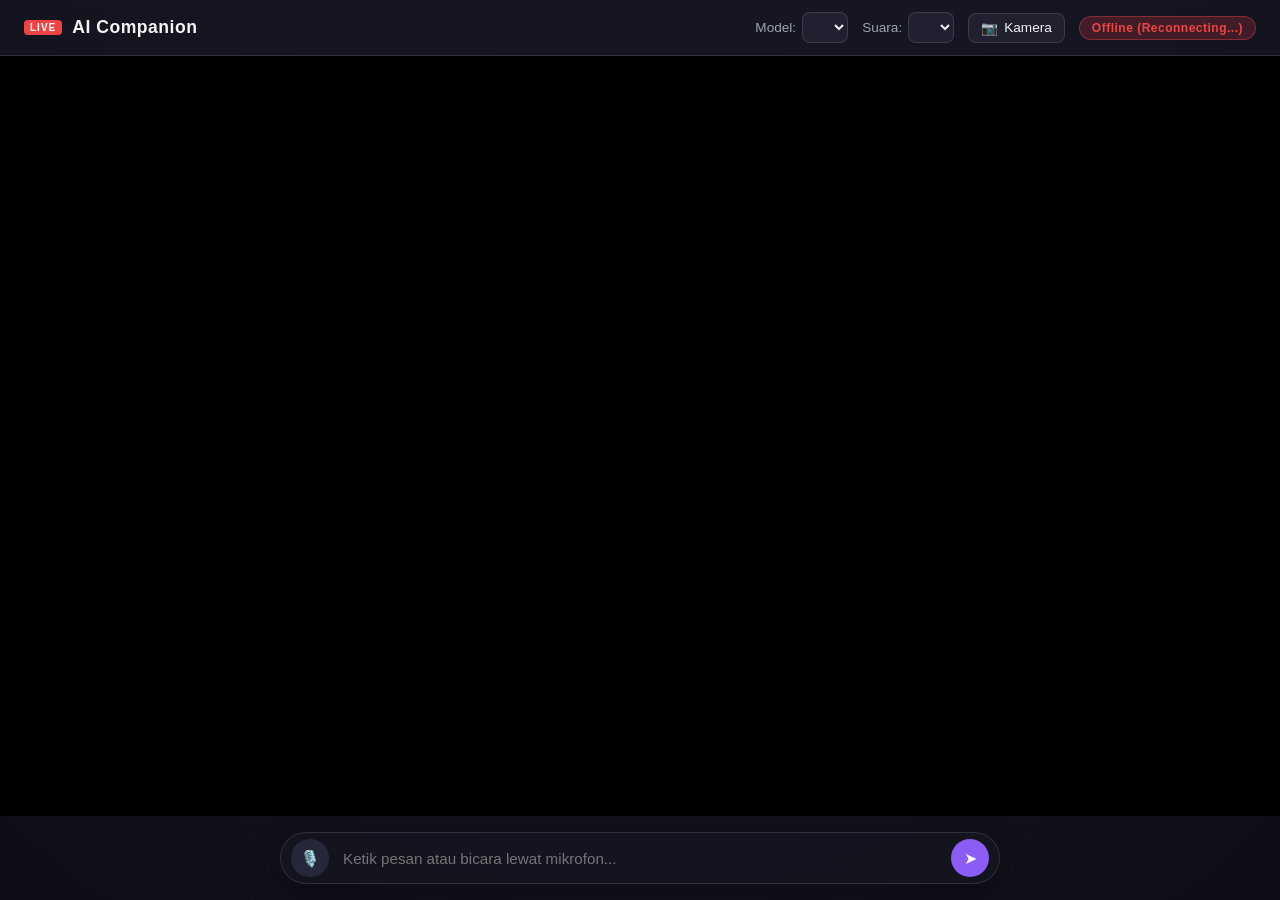
==== static/index.html @ 472569f9 "feat(frontend): add clean glassmorphic Web UI with Pixi Live2D, audio lip-sync, mic STT, and camera " ====
<!DOCTYPE html>
<html lang="id">
<head>
  <meta charset="UTF-8">
  <meta name="viewport" content="width=device-width, initial-scale=1.0">
  <title>Personal AI VTuber</title>
  <link rel="stylesheet" href="/static/style.css">
  
  <!-- Live2D & Pixi.js local dependencies -->
  <script src="/static/libs/live2dcubismcore.min.js"></script>
  <script src="/static/libs/live2d.min.js"></script>
  <script src="/static/libs/pixi.min.js"></script>
  <script src="/static/libs/cubism4.min.js"></script>
</head>
<body>
  <div id="app-container">
    <!-- Header / Control Bar -->
    <header id="control-bar">
      <div class="brand">
        <span class="brand-badge">LIVE</span>
        <h1>AI Companion</h1>
      </div>
      
      <div class="controls">
        <div class="control-item">
          <label for="model-select">Model:</label>
          <select id="model-select"></select>
        </div>

        <div class="control-item">
          <label for="voice-select">Suara:</label>
          <select id="voice-select"></select>
        </div>

        <button id="camera-toggle-btn" class="icon-btn" title="Aktifkan Kamera (Vision)">
          📷 <span class="btn-text">Kamera</span>
        </button>

        <div id="status-pill" class="pill status-offline">Offline</div>
      </div>
    </header>

    <!-- Main Stage for Live2D Canvas -->
    <main id="stage">
      <canvas id="live2d-canvas"></canvas>

      <!-- Floating Subtitles / Speech Bubble -->
      <div id="speech-bubble" class="speech-bubble hidden">
        <div class="bubble-speaker">Ryza</div>
        <div id="bubble-text" class="bubble-text">...</div>
      </div>

      <!-- Draggable Camera Video Preview -->
      <div id="camera-preview-box" class="camera-box hidden">
        <div class="camera-header">
          <span>Vision Camera</span>
          <button id="camera-close-btn">&times;</button>
        </div>
        <video id="camera-video" autoplay playsinline muted></video>
        <div class="camera-tag">Active on Chat</div>
      </div>
    </main>

    <!-- Bottom Input Bar -->
    <footer id="input-container">
      <div class="input-card">
        <button id="mic-btn" class="action-btn mic-btn" title="Bicara (Voice Input)">
          🎙️
        </button>
        <input 
          type="text" 
          id="chat-input" 
          placeholder="Ketik pesan atau bicara lewat mikrofon..." 
          autocomplete="off"
        />
        <button id="send-btn" class="action-btn send-btn" title="Kirim">
          ➤
        </button>
      </div>
    </footer>
  </div>

  <script src="/static/app.js"></script>
</body>
</html>
---- static/style.css ----
:root {
  --bg-gradient: radial-gradient(circle at 50% 20%, #1e1e2f 0%, #0d0d15 100%);
  --panel-bg: rgba(22, 22, 34, 0.75);
  --panel-border: rgba(255, 255, 255, 0.12);
  --accent: #8b5cf6;
  --accent-hover: #7c3aed;
  --text-main: #f3f4f6;
  --text-muted: #9ca3af;
  --success: #10b981;
  --warning: #f59e0b;
  --danger: #ef4444;
}

* {
  box-sizing: border-box;
  margin: 0;
  padding: 0;
}

body, html {
  width: 100%;
  height: 100%;
  overflow: hidden;
  font-family: -apple-system, BlinkMacSystemFont, "Segoe UI", Roboto, "Helvetica Neue", Arial, sans-serif;
  background: var(--bg-gradient);
  color: var(--text-main);
  user-select: none;
}

#app-container {
  display: flex;
  flex-direction: column;
  width: 100vw;
  height: 100vh;
  position: relative;
}

/* Header & Control Bar */
#control-bar {
  display: flex;
  align-items: center;
  justify-content: space-between;
  padding: 12px 24px;
  background: var(--panel-bg);
  backdrop-filter: blur(12px);
  border-bottom: 1px solid var(--panel-border);
  z-index: 10;
}

.brand {
  display: flex;
  align-items: center;
  gap: 10px;
}

.brand-badge {
  background: #ef4444;
  color: #fff;
  font-size: 10px;
  font-weight: bold;
  padding: 2px 6px;
  border-radius: 4px;
  letter-spacing: 1px;
}

.brand h1 {
  font-size: 1.1rem;
  font-weight: 600;
  letter-spacing: 0.5px;
}

.controls {
  display: flex;
  align-items: center;
  gap: 14px;
}

.control-item {
  display: flex;
  align-items: center;
  gap: 6px;
  font-size: 0.85rem;
  color: var(--text-muted);
}

.control-item select {
  background: rgba(35, 35, 50, 0.9);
  color: var(--text-main);
  border: 1px solid var(--panel-border);
  padding: 6px 12px;
  border-radius: 8px;
  font-size: 0.85rem;
  outline: none;
  cursor: pointer;
  transition: all 0.2s;
}

.control-item select:hover {
  border-color: var(--accent);
}

.icon-btn {
  background: rgba(35, 35, 50, 0.9);
  color: var(--text-main);
  border: 1px solid var(--panel-border);
  padding: 6px 12px;
  border-radius: 8px;
  font-size: 0.85rem;
  cursor: pointer;
  display: flex;
  align-items: center;
  gap: 6px;
  transition: all 0.2s;
}

.icon-btn:hover {
  background: rgba(50, 50, 75, 0.9);
  border-color: var(--accent);
}

.icon-btn.active {
  background: var(--accent);
  color: white;
  border-color: var(--accent-hover);
}

.pill {
  padding: 4px 12px;
  border-radius: 20px;
  font-size: 0.75rem;
  font-weight: 600;
  letter-spacing: 0.5px;
}

.status-online {
  background: rgba(16, 185, 129, 0.2);
  color: var(--success);
  border: 1px solid rgba(16, 185, 129, 0.4);
}

.status-thinking {
  background: rgba(245, 158, 11, 0.2);
  color: var(--warning);
  border: 1px solid rgba(245, 158, 11, 0.4);
}

.status-offline {
  background: rgba(239, 68, 68, 0.2);
  color: var(--danger);
  border: 1px solid rgba(239, 68, 68, 0.4);
}

/* Stage & Canvas */
#stage {
  flex: 1;
  position: relative;
  width: 100%;
  height: 100%;
  overflow: hidden;
}

#live2d-canvas {
  width: 100%;
  height: 100%;
  display: block;
}

/* Speech Bubble */
.speech-bubble {
  position: absolute;
  top: 15%;
  left: 50%;
  transform: translateX(-50%);
  max-width: 650px;
  width: 90%;
  background: rgba(18, 18, 28, 0.82);
  backdrop-filter: blur(16px);
  border: 1px solid var(--panel-border);
  box-shadow: 0 10px 30px rgba(0, 0, 0, 0.4);
  padding: 16px 22px;
  border-radius: 16px;
  pointer-events: none;
  transition: opacity 0.3s ease, transform 0.3s ease;
  z-index: 5;
}

.speech-bubble.hidden {
  opacity: 0;
  transform: translateX(-50%) translateY(-10px);
}

.bubble-speaker {
  font-size: 0.8rem;
  font-weight: 700;
  color: var(--accent);
  text-transform: uppercase;
  margin-bottom: 6px;
  letter-spacing: 1px;
}

.bubble-text {
  font-size: 1.05rem;
  line-height: 1.5;
  color: var(--text-main);
  user-select: text;
}

/* Camera Preview Box */
.camera-box {
  position: absolute;
  bottom: 100px;
  right: 24px;
  width: 220px;
  background: var(--panel-bg);
  border: 1px solid var(--panel-border);
  border-radius: 12px;
  overflow: hidden;
  box-shadow: 0 8px 24px rgba(0, 0, 0, 0.5);
  backdrop-filter: blur(10px);
  z-index: 8;
  transition: all 0.3s ease;
}

.camera-box.hidden {
  display: none;
}

.camera-header {
  display: flex;
  align-items: center;
  justify-content: space-between;
  padding: 6px 10px;
  font-size: 0.75rem;
  color: var(--text-muted);
  background: rgba(0, 0, 0, 0.3);
}

.camera-header button {
  background: none;
  border: none;
  color: var(--text-muted);
  font-size: 1rem;
  cursor: pointer;
}

.camera-box video {
  width: 100%;
  height: 140px;
  object-fit: cover;
  display: block;
}

.camera-tag {
  font-size: 0.65rem;
  text-align: center;
  padding: 4px;
  background: rgba(139, 92, 246, 0.2);
  color: var(--accent);
  font-weight: 600;
}

/* Bottom Input Bar */
#input-container {
  padding: 16px 24px;
  display: flex;
  justify-content: center;
  z-index: 10;
}

.input-card {
  width: 100%;
  max-width: 720px;
  display: flex;
  align-items: center;
  background: var(--panel-bg);
  backdrop-filter: blur(16px);
  border: 1px solid var(--panel-border);
  border-radius: 30px;
  padding: 6px 10px;
  box-shadow: 0 8px 32px rgba(0, 0, 0, 0.35);
  transition: border-color 0.2s;
}

.input-card:focus-within {
  border-color: var(--accent);
}

.input-card input {
  flex: 1;
  background: transparent;
  border: none;
  outline: none;
  color: var(--text-main);
  font-size: 0.95rem;
  padding: 8px 14px;
}

.action-btn {
  background: rgba(45, 45, 65, 0.8);
  border: none;
  color: var(--text-main);
  width: 38px;
  height: 38px;
  border-radius: 50%;
  display: flex;
  align-items: center;
  justify-content: center;
  font-size: 1rem;
  cursor: pointer;
  transition: all 0.2s;
}

.action-btn:hover {
  background: var(--accent);
  color: white;
}

.mic-btn.recording {
  background: var(--danger);
  animation: pulse 1.2s infinite;
}

.send-btn {
  background: var(--accent);
  margin-left: 6px;
}

.send-btn:hover {
  background: var(--accent-hover);
}

@keyframes pulse {
  0% { transform: scale(1); box-shadow: 0 0 0 0 rgba(239, 68, 68, 0.7); }
  70% { transform: scale(1.08); box-shadow: 0 0 0 10px rgba(239, 68, 68, 0); }
  100% { transform: scale(1); box-shadow: 0 0 0 0 rgba(239, 68, 68, 0); }
}
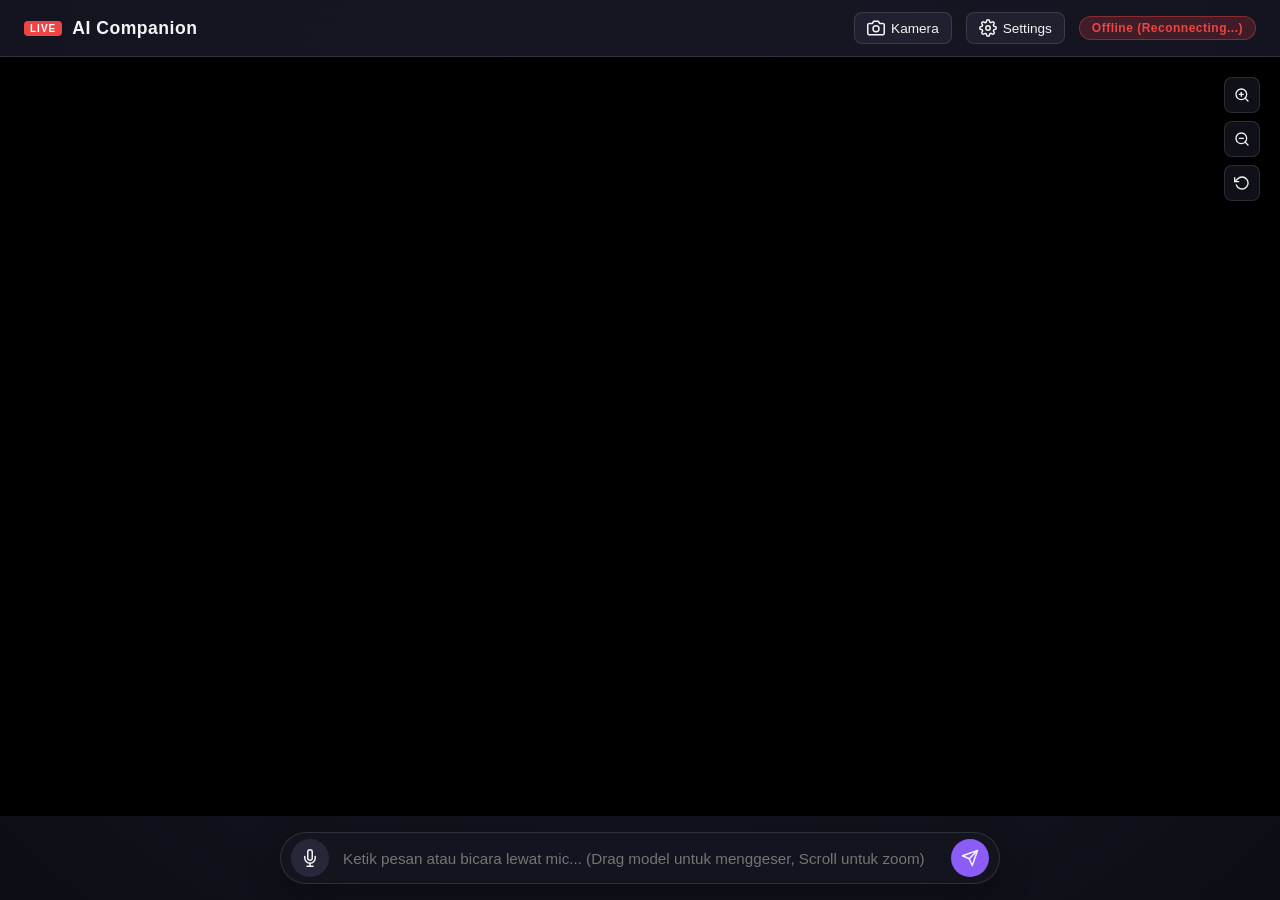
==== commit 8bbb626e: "feat(settings): add dedicated /settings page, SVG icons, SQLite memory management, model zoom/pan, c" ====
--- a/static/index.html
+++ b/static/index.html
@@ -3,7 +3,7 @@
 <head>
   <meta charset="UTF-8">
   <meta name="viewport" content="width=device-width, initial-scale=1.0">
-  <title>Personal AI VTuber</title>
+  <title>AI Companion - Live2D</title>
   <link rel="stylesheet" href="/static/style.css">
   
   <!-- Live2D & Pixi.js local dependencies -->
@@ -14,7 +14,7 @@
 </head>
 <body>
   <div id="app-container">
-    <!-- Header / Control Bar -->
+    <!-- Header / Top Bar -->
     <header id="control-bar">
       <div class="brand">
         <span class="brand-badge">LIVE</span>
@@ -22,19 +22,21 @@
       </div>
       
       <div class="controls">
-        <div class="control-item">
-          <label for="model-select">Model:</label>
-          <select id="model-select"></select>
-        </div>
+        <button id="camera-toggle-btn" class="icon-btn" title="Toggle Kamera Vision">
+          <svg width="18" height="18" viewBox="0 0 24 24" fill="none" stroke="currentColor" stroke-width="2" stroke-linecap="round" stroke-linejoin="round">
+            <path d="M23 19a2 2 0 0 1-2 2H3a2 2 0 0 1-2-2V8a2 2 0 0 1 2-2h4l2-3h6l2 3h4a2 2 0 0 1 2 2z"></path>
+            <circle cx="12" cy="13" r="4"></circle>
+          </svg>
+          <span class="btn-text">Kamera</span>
+        </button>
 
-        <div class="control-item">
-          <label for="voice-select">Suara:</label>
-          <select id="voice-select"></select>
-        </div>
-
-        <button id="camera-toggle-btn" class="icon-btn" title="Aktifkan Kamera (Vision)">
-          📷 <span class="btn-text">Kamera</span>
-        </button>
+        <a href="/settings" class="icon-btn settings-link" title="Buka Pengaturan Lengkap">
+          <svg width="18" height="18" viewBox="0 0 24 24" fill="none" stroke="currentColor" stroke-width="2" stroke-linecap="round" stroke-linejoin="round">
+            <circle cx="12" cy="12" r="3"></circle>
+            <path d="M19.4 15a1.65 1.65 0 0 0 .33 1.82l.06.06a2 2 0 0 1 0 2.83 2 2 0 0 1-2.83 0l-.06-.06a1.65 1.65 0 0 0-1.82-.33 1.65 1.65 0 0 0-1 1.51V21a2 2 0 0 1-2 2 2 2 0 0 1-2-2v-.09A1.65 1.65 0 0 0 9 19.4a1.65 1.65 0 0 0-1.82.33l-.06.06a2 2 0 0 1-2.83 0 2 2 0 0 1 0-2.83l.06-.06a1.65 1.65 0 0 0 .33-1.82 1.65 1.65 0 0 0-1.51-1H3a2 2 0 0 1-2-2 2 2 0 0 1 2-2h.09A1.65 1.65 0 0 0 4.6 9a1.65 1.65 0 0 0-.33-1.82l-.06-.06a2 2 0 0 1 0-2.83 2 2 0 0 1 2.83 0l.06.06a1.65 1.65 0 0 0 1.82.33H9a1.65 1.65 0 0 0 1-1.51V3a2 2 0 0 1 2-2 2 2 0 0 1 2 2v.09a1.65 1.65 0 0 0 1 1.51 1.65 1.65 0 0 0 1.82-.33l.06-.06a2 2 0 0 1 2.83 0 2 2 0 0 1 0 2.83l-.06.06a1.65 1.65 0 0 0-.33 1.82V9a1.65 1.65 0 0 0 1.51 1H21a2 2 0 0 1 2 2 2 2 0 0 1-2 2h-.09a1.65 1.65 0 0 0-1.51 1z"></path>
+          </svg>
+          <span class="btn-text">Settings</span>
+        </a>
 
         <div id="status-pill" class="pill status-offline">Offline</div>
       </div>
@@ -44,9 +46,34 @@
     <main id="stage">
       <canvas id="live2d-canvas"></canvas>
 
+      <!-- Model Transform Control (Floating Zoom / Pan Controls) -->
+      <div id="stage-controls">
+        <button id="zoom-in-btn" class="tool-btn" title="Zoom In">
+          <svg width="16" height="16" viewBox="0 0 24 24" fill="none" stroke="currentColor" stroke-width="2" stroke-linecap="round" stroke-linejoin="round">
+            <circle cx="11" cy="11" r="8"></circle>
+            <line x1="21" y1="21" x2="16.65" y2="16.65"></line>
+            <line x1="11" y1="8" x2="11" y2="14"></line>
+            <line x1="8" y1="11" x2="14" y2="11"></line>
+          </svg>
+        </button>
+        <button id="zoom-out-btn" class="tool-btn" title="Zoom Out">
+          <svg width="16" height="16" viewBox="0 0 24 24" fill="none" stroke="currentColor" stroke-width="2" stroke-linecap="round" stroke-linejoin="round">
+            <circle cx="11" cy="11" r="8"></circle>
+            <line x1="21" y1="21" x2="16.65" y2="16.65"></line>
+            <line x1="8" y1="11" x2="14" y2="11"></line>
+          </svg>
+        </button>
+        <button id="reset-pos-btn" class="tool-btn" title="Reset Posisi & Zoom">
+          <svg width="16" height="16" viewBox="0 0 24 24" fill="none" stroke="currentColor" stroke-width="2" stroke-linecap="round" stroke-linejoin="round">
+            <polyline points="1 4 1 10 7 10"></polyline>
+            <path d="M3.51 15a9 9 0 1 0 2.13-9.36L1 10"></path>
+          </svg>
+        </button>
+      </div>
+
       <!-- Floating Subtitles / Speech Bubble -->
       <div id="speech-bubble" class="speech-bubble hidden">
-        <div class="bubble-speaker">Ryza</div>
+        <div id="bubble-speaker" class="bubble-speaker">Ryza</div>
         <div id="bubble-text" class="bubble-text">...</div>
       </div>
 
@@ -65,16 +92,24 @@
     <footer id="input-container">
       <div class="input-card">
         <button id="mic-btn" class="action-btn mic-btn" title="Bicara (Voice Input)">
-          🎙️
+          <svg width="18" height="18" viewBox="0 0 24 24" fill="none" stroke="currentColor" stroke-width="2" stroke-linecap="round" stroke-linejoin="round">
+            <path d="M12 1a3 3 0 0 0-3 3v8a3 3 0 0 0 6 0V4a3 3 0 0 0-3-3z"></path>
+            <path d="M19 10v2a7 7 0 0 1-14 0v-2"></path>
+            <line x1="12" y1="19" x2="12" y2="23"></line>
+            <line x1="8" y1="23" x2="16" y2="23"></line>
+          </svg>
         </button>
         <input 
           type="text" 
           id="chat-input" 
-          placeholder="Ketik pesan atau bicara lewat mikrofon..." 
+          placeholder="Ketik pesan atau bicara lewat mic... (Drag model untuk menggeser, Scroll untuk zoom)" 
           autocomplete="off"
         />
         <button id="send-btn" class="action-btn send-btn" title="Kirim">
-          ➤
+          <svg width="18" height="18" viewBox="0 0 24 24" fill="none" stroke="currentColor" stroke-width="2" stroke-linecap="round" stroke-linejoin="round">
+            <line x1="22" y1="2" x2="11" y2="13"></line>
+            <polygon points="22 2 15 22 11 13 2 9 22 2"></polygon>
+          </svg>
         </button>
       </div>
     </footer>
--- a/static/style.css
+++ b/static/style.css
@@ -329,6 +329,69 @@
   background: var(--accent-hover);
 }
 
+.action-btn svg {
+  width: 18px;
+  height: 18px;
+}
+
+.settings-link {
+  text-decoration: none;
+}
+
+/* Floating Stage Controls (Zoom & Reset) */
+#stage-controls {
+  position: absolute;
+  top: 20px;
+  right: 20px;
+  display: flex;
+  flex-direction: column;
+  gap: 8px;
+  z-index: 6;
+}
+
+.tool-btn {
+  width: 36px;
+  height: 36px;
+  border-radius: 8px;
+  background: rgba(22, 22, 34, 0.75);
+  backdrop-filter: blur(8px);
+  border: 1px solid var(--panel-border);
+  color: var(--text-main);
+  display: flex;
+  align-items: center;
+  justify-content: center;
+  cursor: pointer;
+  transition: all 0.2s;
+  box-shadow: 0 4px 12px rgba(0, 0, 0, 0.25);
+}
+
+.tool-btn:hover {
+  background: var(--accent);
+  color: #fff;
+  transform: scale(1.05);
+}
+
+/* Background Presets */
+.bg-gradient-dark {
+  background: radial-gradient(circle at 50% 20%, #1e1e2f 0%, #0d0d15 100%) !important;
+}
+
+.bg-gradient-cyberpunk {
+  background: linear-gradient(135deg, #180b2b 0%, #081b2e 100%) !important;
+}
+
+.bg-solid-dark {
+  background: #111118 !important;
+}
+
+.bg-obs-greenscreen {
+  background: #00ff00 !important;
+}
+
+.bg-obs-transparent {
+  background: transparent !important;
+}
+
 @keyframes pulse {
   0% { transform: scale(1); box-shadow: 0 0 0 0 rgba(239, 68, 68, 0.7); }
   70% { transform: scale(1.08); box-shadow: 0 0 0 10px rgba(239, 68, 68, 0); }
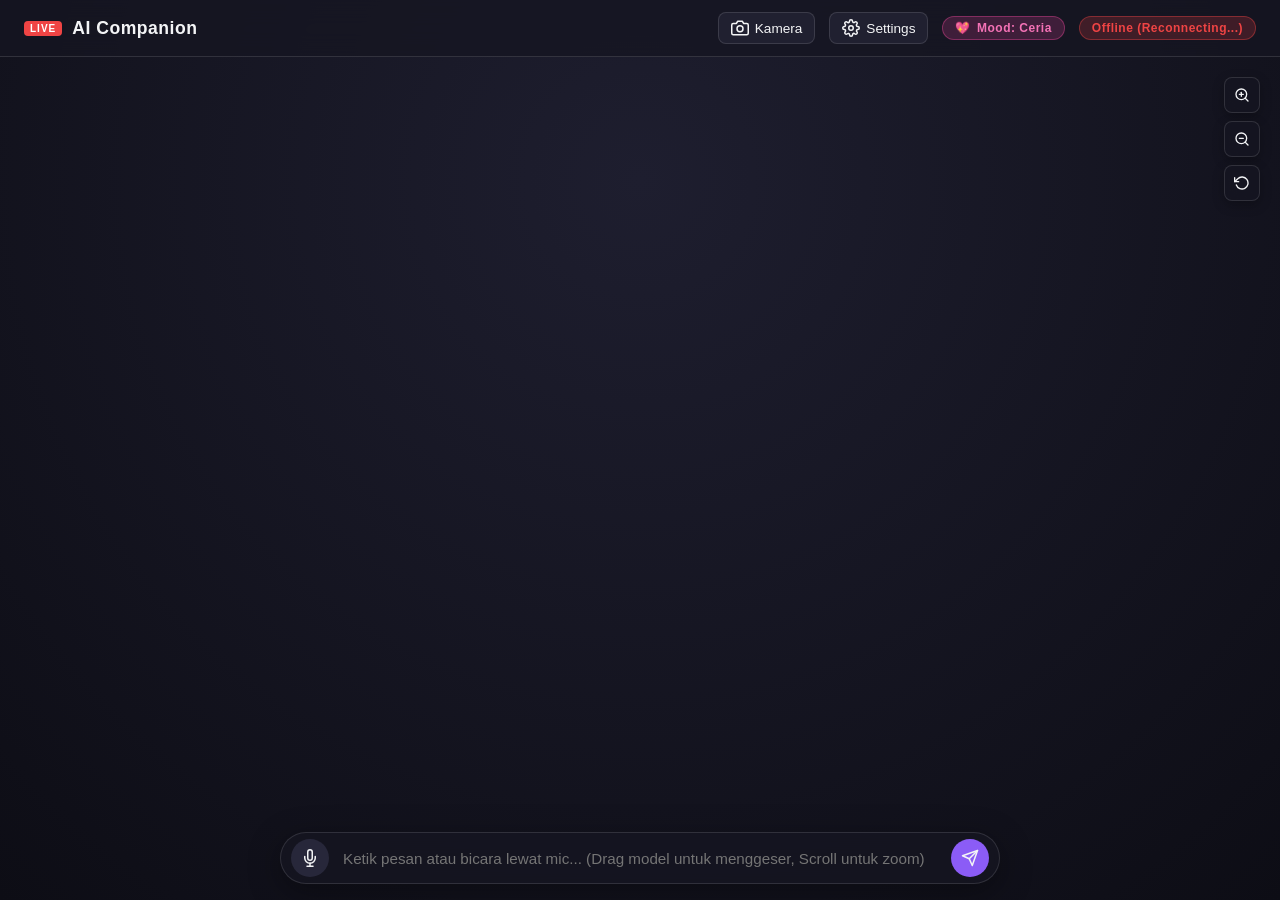
==== commit d0835753: "feat(persona): add Persona Archetypes tuning (Konsep A), fine-tuning sliders (Konsep B), real-time M" ====
--- a/static/index.html
+++ b/static/index.html
@@ -37,6 +37,10 @@
           </svg>
           <span class="btn-text">Settings</span>
         </a>
+
+        <div id="mood-pill" class="pill mood-badge" title="Status Perasaan AI Saat Ini">
+          <span id="mood-icon">💖</span> <span id="mood-text">Mood: Ceria</span>
+        </div>
 
         <div id="status-pill" class="pill status-offline">Offline</div>
       </div>
--- a/static/style.css
+++ b/static/style.css
@@ -150,6 +150,17 @@
   border: 1px solid rgba(239, 68, 68, 0.4);
 }
 
+.mood-badge {
+  background: rgba(236, 72, 153, 0.2);
+  color: #f472b6;
+  border: 1px solid rgba(236, 72, 153, 0.4);
+  display: flex;
+  align-items: center;
+  gap: 6px;
+  cursor: default;
+  transition: all 0.3s ease;
+}
+
 /* Stage & Canvas */
 #stage {
   flex: 1;
@@ -157,6 +168,14 @@
   width: 100%;
   height: 100%;
   overflow: hidden;
+  background: transparent;
+}
+
+#live2d-canvas {
+  width: 100%;
+  height: 100%;
+  display: block;
+  background: transparent;
 }
 
 #live2d-canvas {
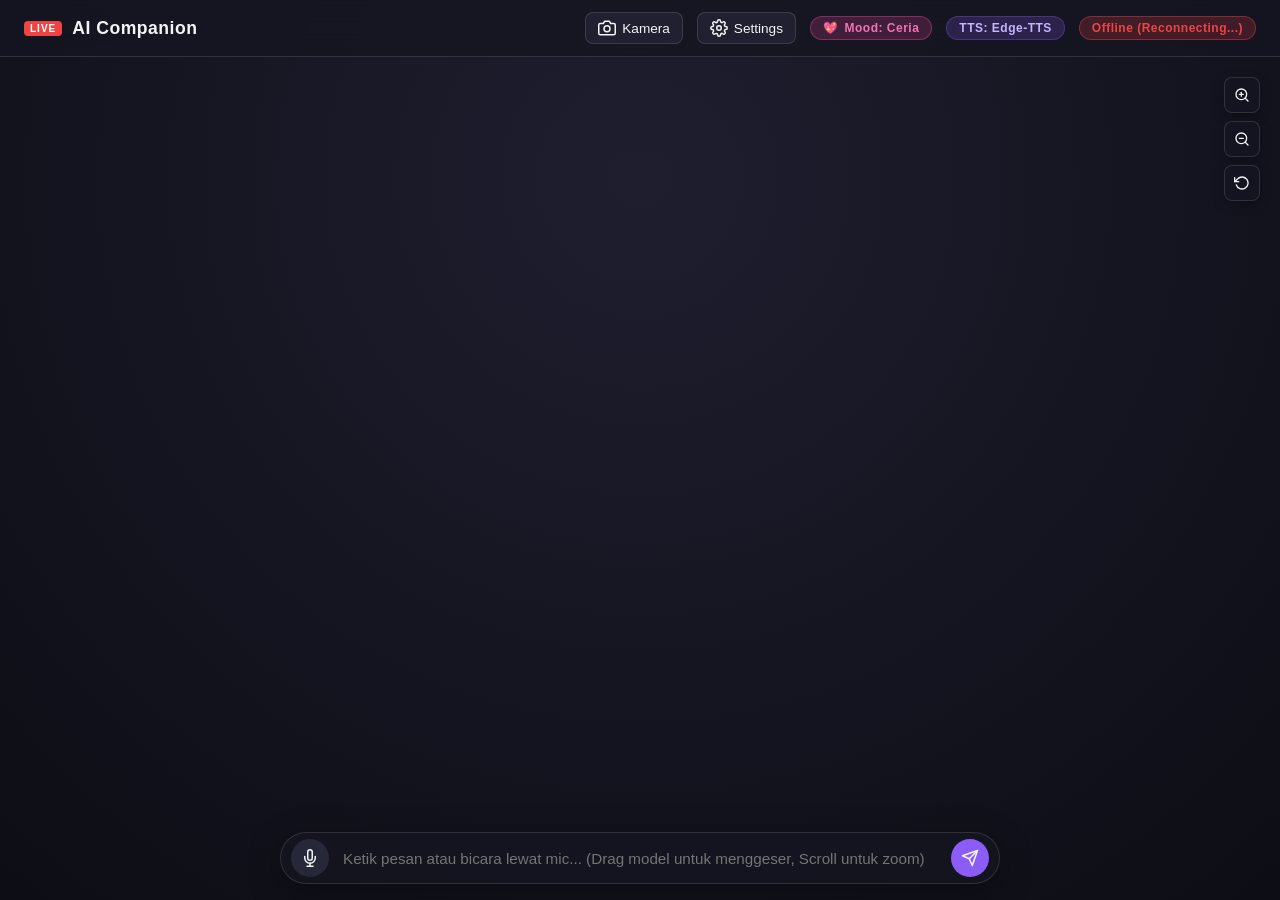
==== commit 2430efde: "feat(tts): implement dynamic multi-provider TTS architecture (Edge-TTS, Kokoro, VOICEVOX, Custom HTT" ====
--- a/static/index.html
+++ b/static/index.html
@@ -41,6 +41,8 @@
         <div id="mood-pill" class="pill mood-badge" title="Status Perasaan AI Saat Ini">
           <span id="mood-icon">💖</span> <span id="mood-text">Mood: Ceria</span>
         </div>
+
+        <div id="tts-pill" class="pill" style="background: rgba(139, 92, 246, 0.2); color: #c4b5fd; font-size: 0.75rem; border: 1px solid rgba(139, 92, 246, 0.3);" title="Engine TTS Aktif">TTS: Edge-TTS</div>
 
         <div id="status-pill" class="pill status-offline">Offline</div>
       </div>
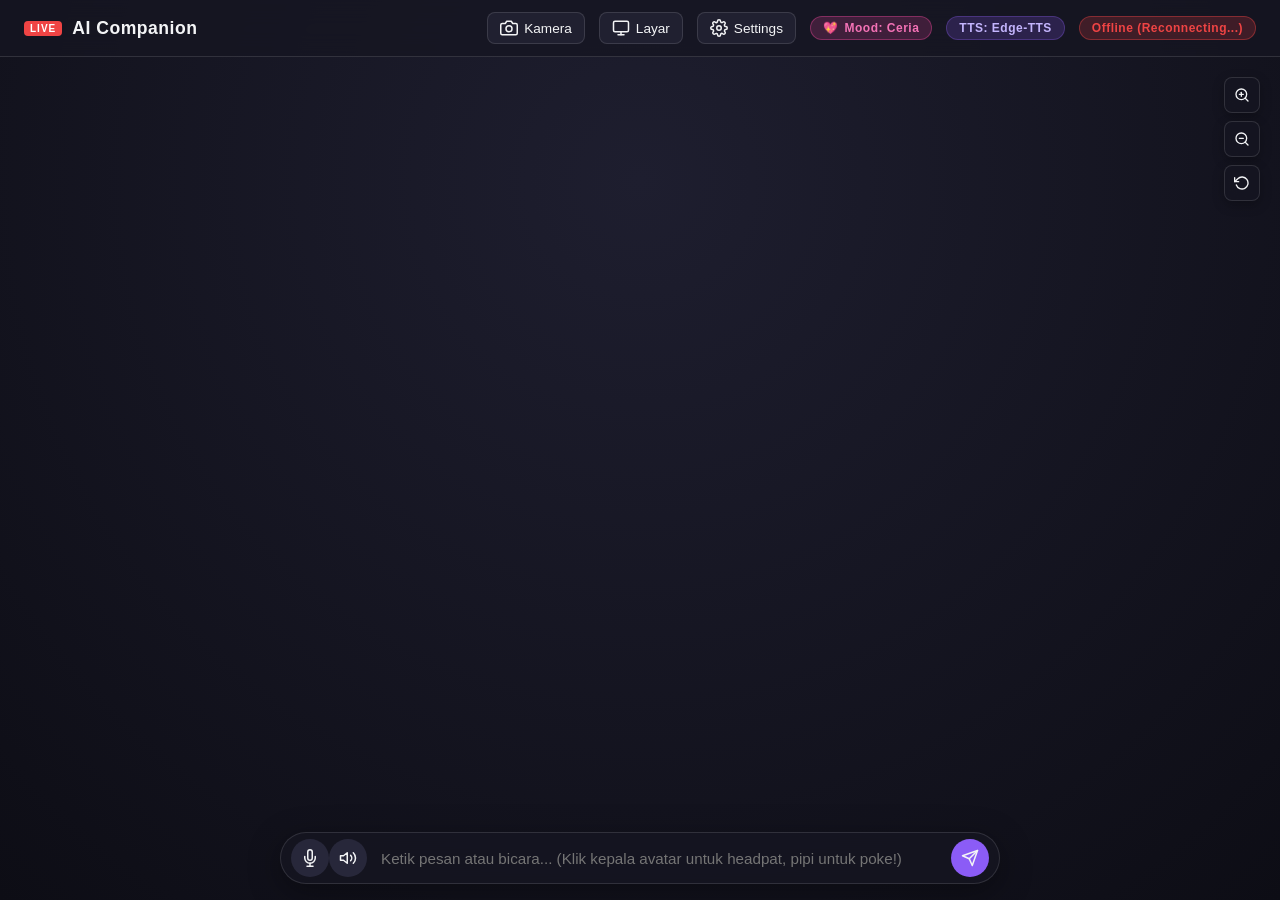
==== commit d72ae39a: "feat: implement interactive touch, screen vision, hands-free VAD, proactive engine, OBS overlay, and" ====
--- a/static/index.html
+++ b/static/index.html
@@ -28,6 +28,15 @@
             <circle cx="12" cy="13" r="4"></circle>
           </svg>
           <span class="btn-text">Kamera</span>
+        </button>
+
+        <button id="screen-toggle-btn" class="icon-btn" title="Bagikan Layar (Screen Vision / Co-Pilot)">
+          <svg width="18" height="18" viewBox="0 0 24 24" fill="none" stroke="currentColor" stroke-width="2" stroke-linecap="round" stroke-linejoin="round">
+            <rect x="2" y="3" width="20" height="14" rx="2" ry="2"></rect>
+            <line x1="8" y1="21" x2="16" y2="21"></line>
+            <line x1="12" y1="17" x2="12" y2="21"></line>
+          </svg>
+          <span class="btn-text">Layar</span>
         </button>
 
         <a href="/settings" class="icon-btn settings-link" title="Buka Pengaturan Lengkap">
@@ -92,12 +101,22 @@
         <video id="camera-video" autoplay playsinline muted></video>
         <div class="camera-tag">Active on Chat</div>
       </div>
+
+      <!-- Draggable Screen Video Preview -->
+      <div id="screen-preview-box" class="camera-box hidden" style="bottom: 90px; right: 280px;">
+        <div class="camera-header">
+          <span>Screen Vision (Co-Pilot)</span>
+          <button id="screen-close-btn">&times;</button>
+        </div>
+        <video id="screen-video" autoplay playsinline muted></video>
+        <div class="camera-tag">Active on Chat</div>
+      </div>
     </main>
 
     <!-- Bottom Input Bar -->
     <footer id="input-container">
       <div class="input-card">
-        <button id="mic-btn" class="action-btn mic-btn" title="Bicara (Voice Input)">
+        <button id="mic-btn" class="action-btn mic-btn" title="Bicara Manual (Voice Input)">
           <svg width="18" height="18" viewBox="0 0 24 24" fill="none" stroke="currentColor" stroke-width="2" stroke-linecap="round" stroke-linejoin="round">
             <path d="M12 1a3 3 0 0 0-3 3v8a3 3 0 0 0 6 0V4a3 3 0 0 0-3-3z"></path>
             <path d="M19 10v2a7 7 0 0 1-14 0v-2"></path>
@@ -105,10 +124,16 @@
             <line x1="8" y1="23" x2="16" y2="23"></line>
           </svg>
         </button>
+        <button id="vad-btn" class="action-btn" title="Mode Bicara Otomatis Tanpa Tangan (Hands-Free VAD Mode)">
+          <svg width="18" height="18" viewBox="0 0 24 24" fill="none" stroke="currentColor" stroke-width="2" stroke-linecap="round" stroke-linejoin="round">
+            <polygon points="11 5 6 9 2 9 2 15 6 15 11 19 11 5"></polygon>
+            <path d="M19.07 4.93a10 10 0 0 1 0 14.14M15.54 8.46a5 5 0 0 1 0 7.07"></path>
+          </svg>
+        </button>
         <input 
           type="text" 
           id="chat-input" 
-          placeholder="Ketik pesan atau bicara lewat mic... (Drag model untuk menggeser, Scroll untuk zoom)" 
+          placeholder="Ketik pesan atau bicara... (Klik kepala avatar untuk headpat, pipi untuk poke!)" 
           autocomplete="off"
         />
         <button id="send-btn" class="action-btn send-btn" title="Kirim">
--- a/static/style.css
+++ b/static/style.css
@@ -334,6 +334,12 @@
   color: white;
 }
 
+.action-btn.active {
+  background: var(--accent);
+  color: white;
+  box-shadow: 0 0 12px rgba(124, 58, 237, 0.6);
+}
+
 .mic-btn.recording {
   background: var(--danger);
   animation: pulse 1.2s infinite;
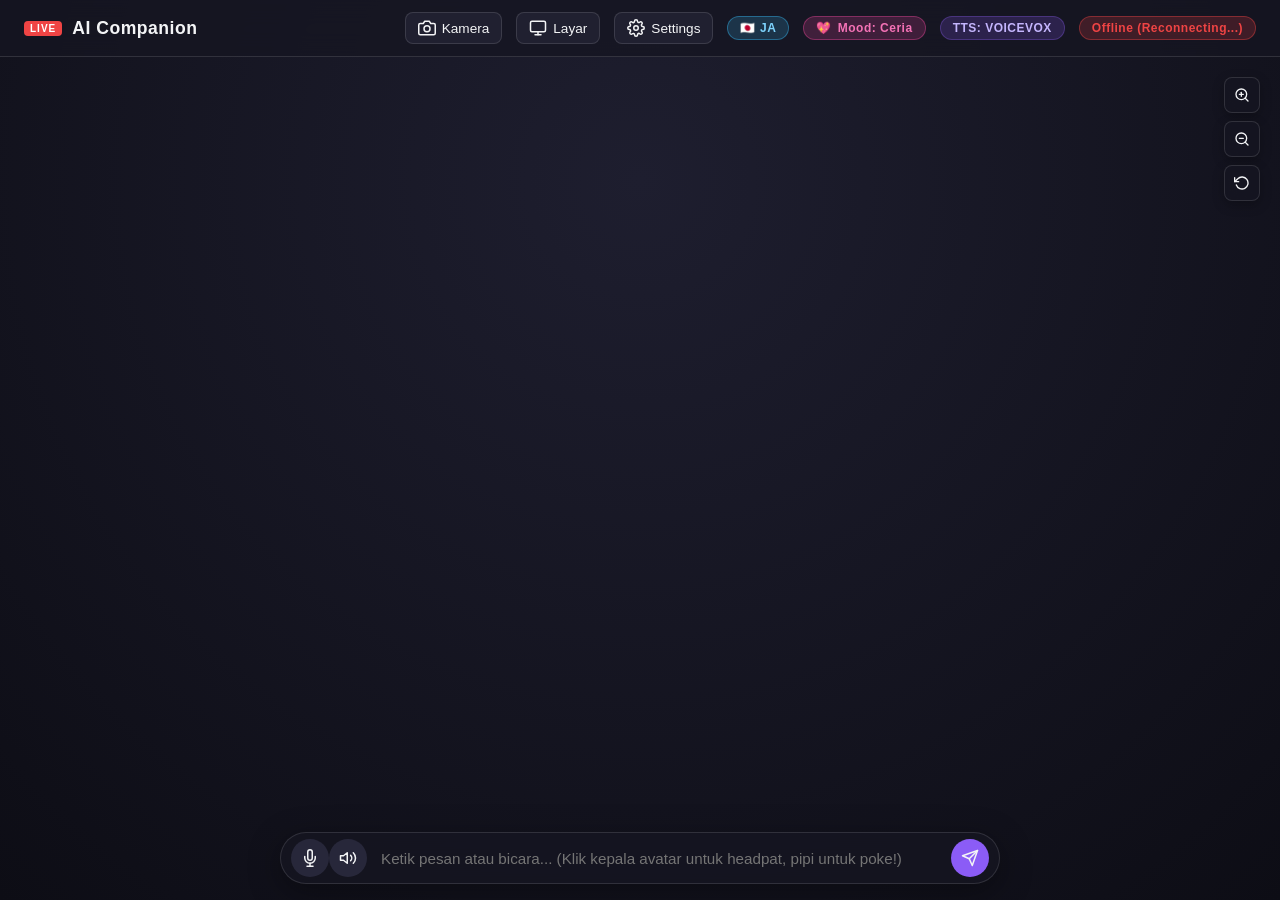
==== commit a5411a7e: "feat(ui): add quick language toggle pill to header and bind interactive state" ====
--- a/static/index.html
+++ b/static/index.html
@@ -47,11 +47,15 @@
           <span class="btn-text">Settings</span>
         </a>
 
+        <button id="lang-quick-btn" class="pill" style="background: rgba(56, 189, 248, 0.18); color: #7dd3fc; border: 1px solid rgba(56, 189, 248, 0.4); cursor: pointer; display: flex; align-items: center; gap: 4px;" title="Klik untuk Ganti Bahasa Respon Cepat (Jepang / Indo / Inggris / Auto)">
+          <span id="lang-quick-icon">🇯🇵</span> <span id="lang-quick-text">JA</span>
+        </button>
+
         <div id="mood-pill" class="pill mood-badge" title="Status Perasaan AI Saat Ini">
           <span id="mood-icon">💖</span> <span id="mood-text">Mood: Ceria</span>
         </div>
 
-        <div id="tts-pill" class="pill" style="background: rgba(139, 92, 246, 0.2); color: #c4b5fd; font-size: 0.75rem; border: 1px solid rgba(139, 92, 246, 0.3);" title="Engine TTS Aktif">TTS: Edge-TTS</div>
+        <div id="tts-pill" class="pill" style="background: rgba(139, 92, 246, 0.2); color: #c4b5fd; font-size: 0.75rem; border: 1px solid rgba(139, 92, 246, 0.3);" title="Engine TTS Aktif">TTS: VOICEVOX</div>
 
         <div id="status-pill" class="pill status-offline">Offline</div>
       </div>
--- a/static/style.css
+++ b/static/style.css
@@ -184,28 +184,72 @@
   display: block;
 }
 
-/* Speech Bubble */
+/* Speech Bubble with Anime Comic Style & Pop-in Animation */
 .speech-bubble {
   position: absolute;
-  top: 15%;
+  top: 14%;
   left: 50%;
   transform: translateX(-50%);
   max-width: 650px;
   width: 90%;
-  background: rgba(18, 18, 28, 0.82);
-  backdrop-filter: blur(16px);
-  border: 1px solid var(--panel-border);
-  box-shadow: 0 10px 30px rgba(0, 0, 0, 0.4);
-  padding: 16px 22px;
-  border-radius: 16px;
+  background: rgba(15, 15, 26, 0.88);
+  backdrop-filter: blur(18px);
+  border: 1.5px solid rgba(139, 92, 246, 0.45);
+  box-shadow: 0 12px 36px rgba(0, 0, 0, 0.55), 0 0 24px rgba(139, 92, 246, 0.25);
+  padding: 18px 24px;
+  border-radius: 20px;
   pointer-events: none;
-  transition: opacity 0.3s ease, transform 0.3s ease;
+  transition: opacity 0.4s cubic-bezier(0.4, 0, 0.2, 1), transform 0.4s cubic-bezier(0.34, 1.56, 0.64, 1);
   z-index: 5;
+  animation: bubblePopIn 0.38s cubic-bezier(0.34, 1.56, 0.64, 1) forwards;
+}
+
+/* Subtle tail pointer towards character */
+.speech-bubble::after {
+  content: "";
+  position: absolute;
+  bottom: -10px;
+  left: 50%;
+  transform: translateX(-50%);
+  width: 0;
+  height: 0;
+  border-left: 10px solid transparent;
+  border-right: 10px solid transparent;
+  border-top: 10px solid rgba(139, 92, 246, 0.5);
 }
 
 .speech-bubble.hidden {
   opacity: 0;
-  transform: translateX(-50%) translateY(-10px);
+  transform: translateX(-50%) translateY(14px) scale(0.92);
+  pointer-events: none;
+  animation: none;
+}
+
+.speech-bubble.speaking {
+  animation: bubbleSpeakingPulse 2.4s infinite ease-in-out;
+  border-color: rgba(196, 181, 253, 0.7);
+}
+
+@keyframes bubblePopIn {
+  0% {
+    opacity: 0;
+    transform: translateX(-50%) translateY(16px) scale(0.92);
+  }
+  100% {
+    opacity: 1;
+    transform: translateX(-50%) translateY(0) scale(1);
+  }
+}
+
+@keyframes bubbleSpeakingPulse {
+  0%, 100% {
+    box-shadow: 0 12px 36px rgba(0, 0, 0, 0.55), 0 0 20px rgba(139, 92, 246, 0.25);
+    border-color: rgba(139, 92, 246, 0.45);
+  }
+  50% {
+    box-shadow: 0 14px 42px rgba(0, 0, 0, 0.65), 0 0 32px rgba(167, 139, 250, 0.55);
+    border-color: rgba(196, 181, 253, 0.85);
+  }
 }
 
 .bubble-speaker {
@@ -222,6 +266,24 @@
   line-height: 1.5;
   color: var(--text-main);
   user-select: text;
+  white-space: pre-line;
+}
+
+.bubble-jp {
+  display: block;
+  font-size: 1.15rem;
+  font-weight: 500;
+  letter-spacing: 0.5px;
+}
+
+.bubble-romaji {
+  display: block;
+  font-size: 0.88rem;
+  color: #c4b5fd;
+  font-style: italic;
+  margin-top: 4px;
+  opacity: 0.95;
+  letter-spacing: 0.3px;
 }
 
 /* Camera Preview Box */
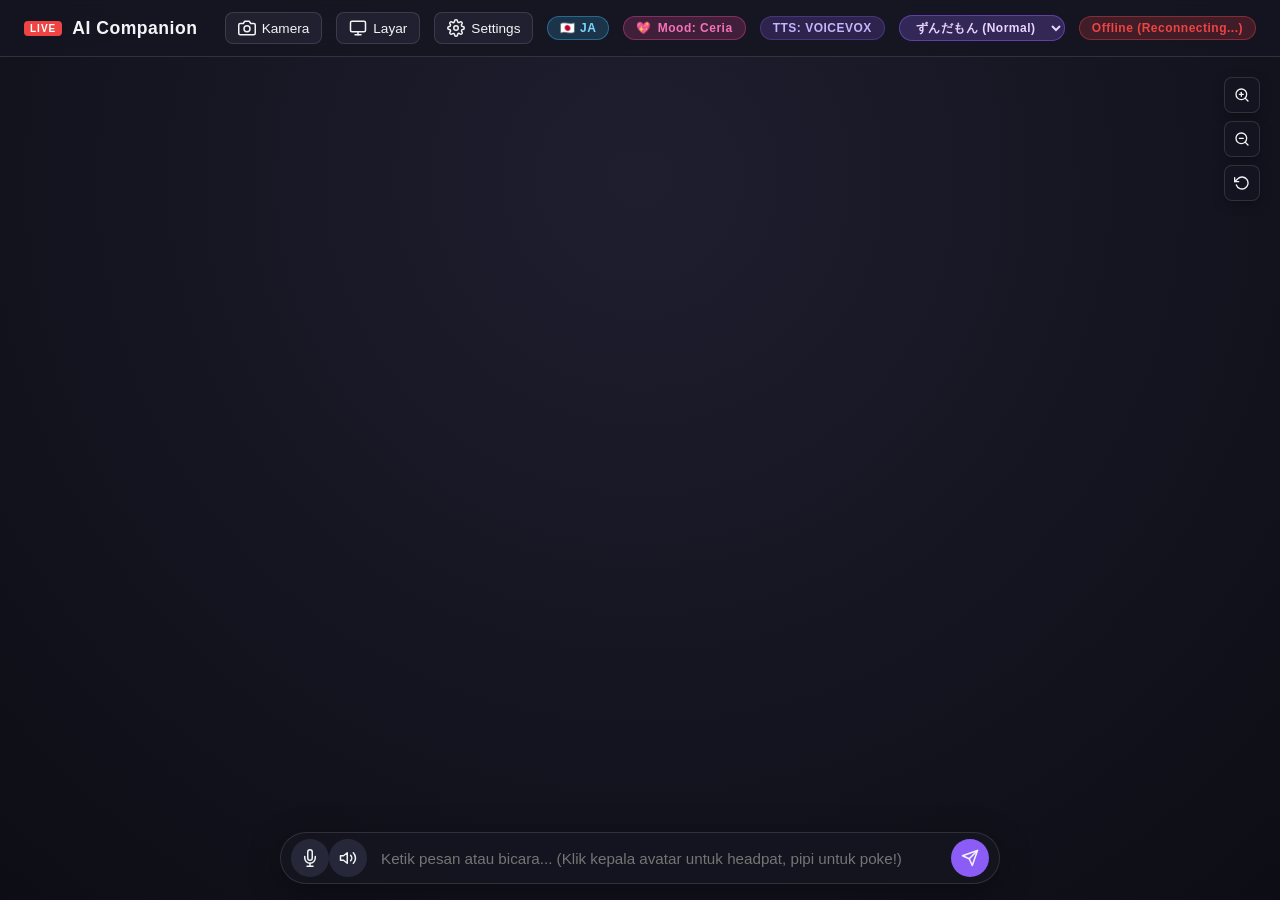
==== commit 103e54ff: "fix(ui): disable mouse tracking, remove auto-greeting, add quick voice selector, and eliminate mood " ====
--- a/static/index.html
+++ b/static/index.html
@@ -56,6 +56,10 @@
         </div>
 
         <div id="tts-pill" class="pill" style="background: rgba(139, 92, 246, 0.2); color: #c4b5fd; font-size: 0.75rem; border: 1px solid rgba(139, 92, 246, 0.3);" title="Engine TTS Aktif">TTS: VOICEVOX</div>
+
+        <select id="voice-quick-select" class="pill" style="background: rgba(139, 92, 246, 0.25); color: #e9d5ff; font-size: 0.75rem; border: 1px solid rgba(139, 92, 246, 0.5); cursor: pointer; max-width: 175px;" title="Pilih Karakter Suara VOICEVOX Langsung">
+          <option value="3">ずんだもん (Normal)</option>
+        </select>
 
         <div id="status-pill" class="pill status-offline">Offline</div>
       </div>
